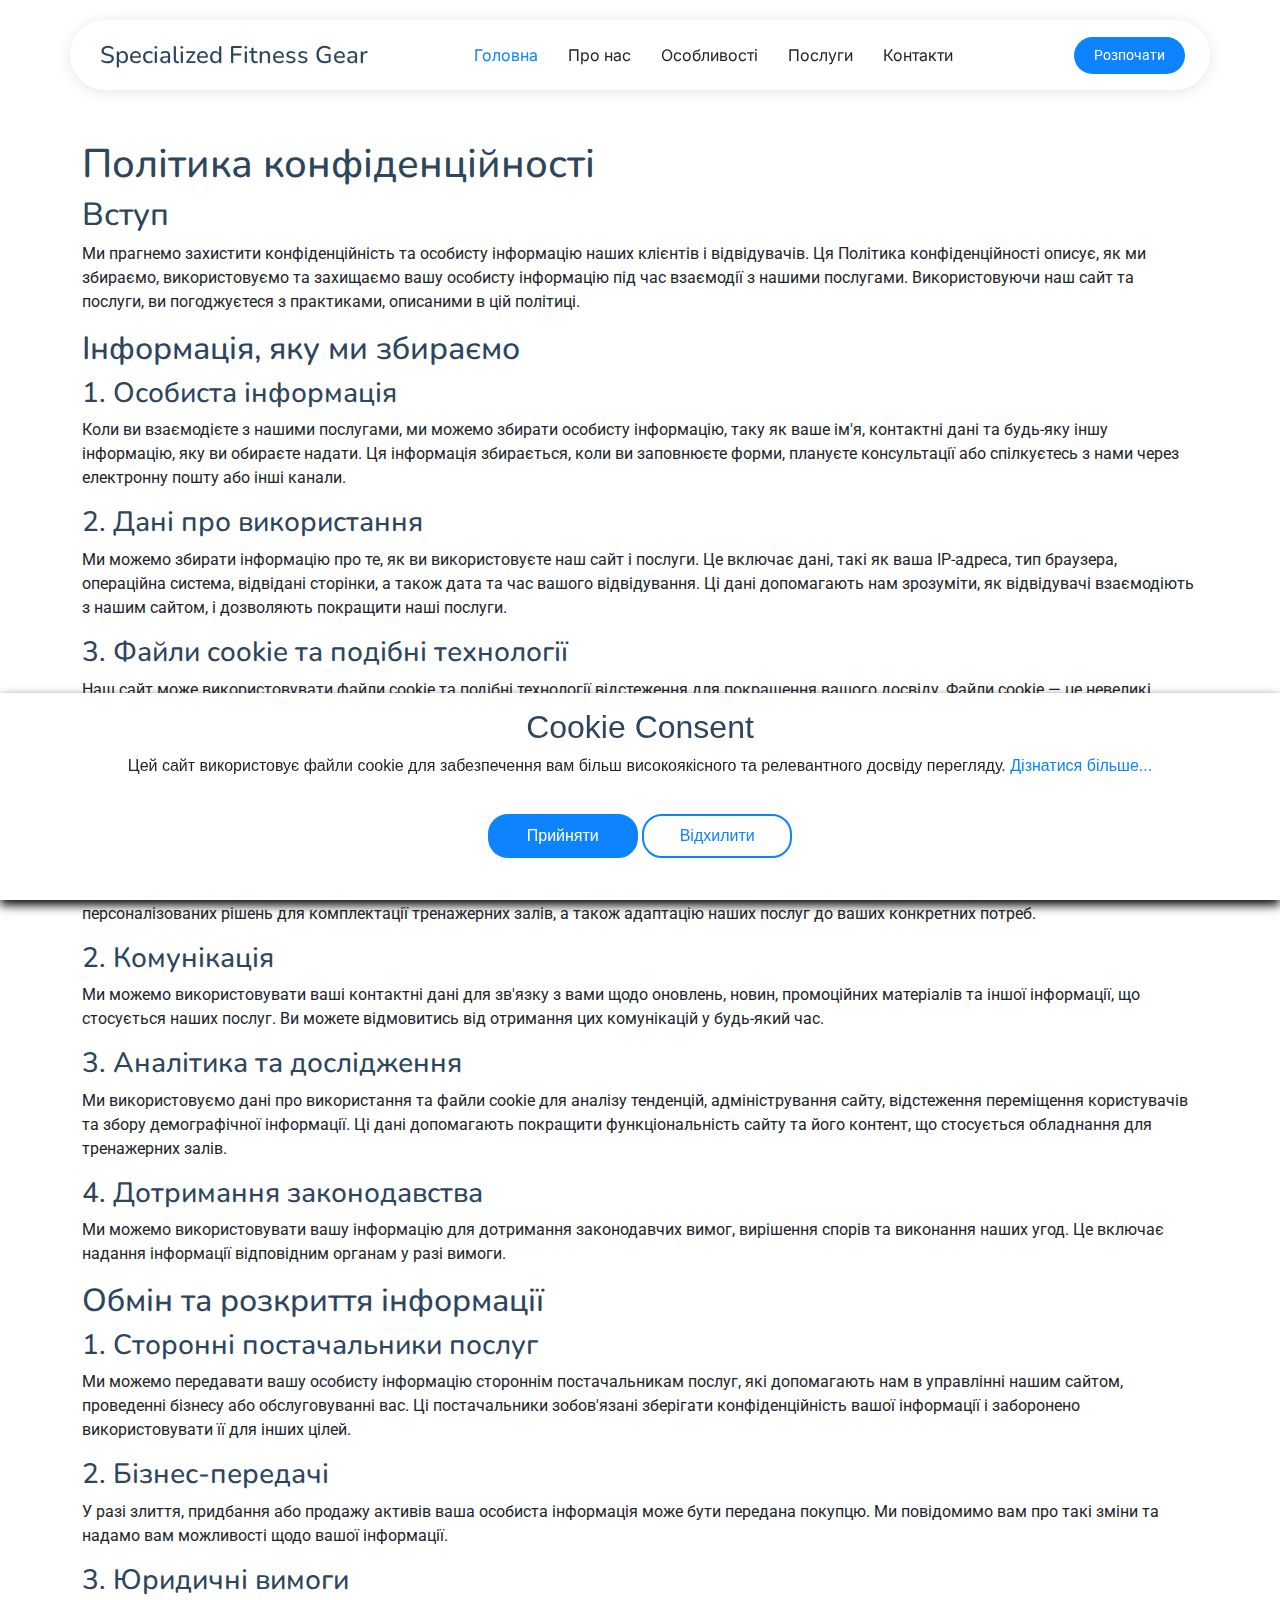
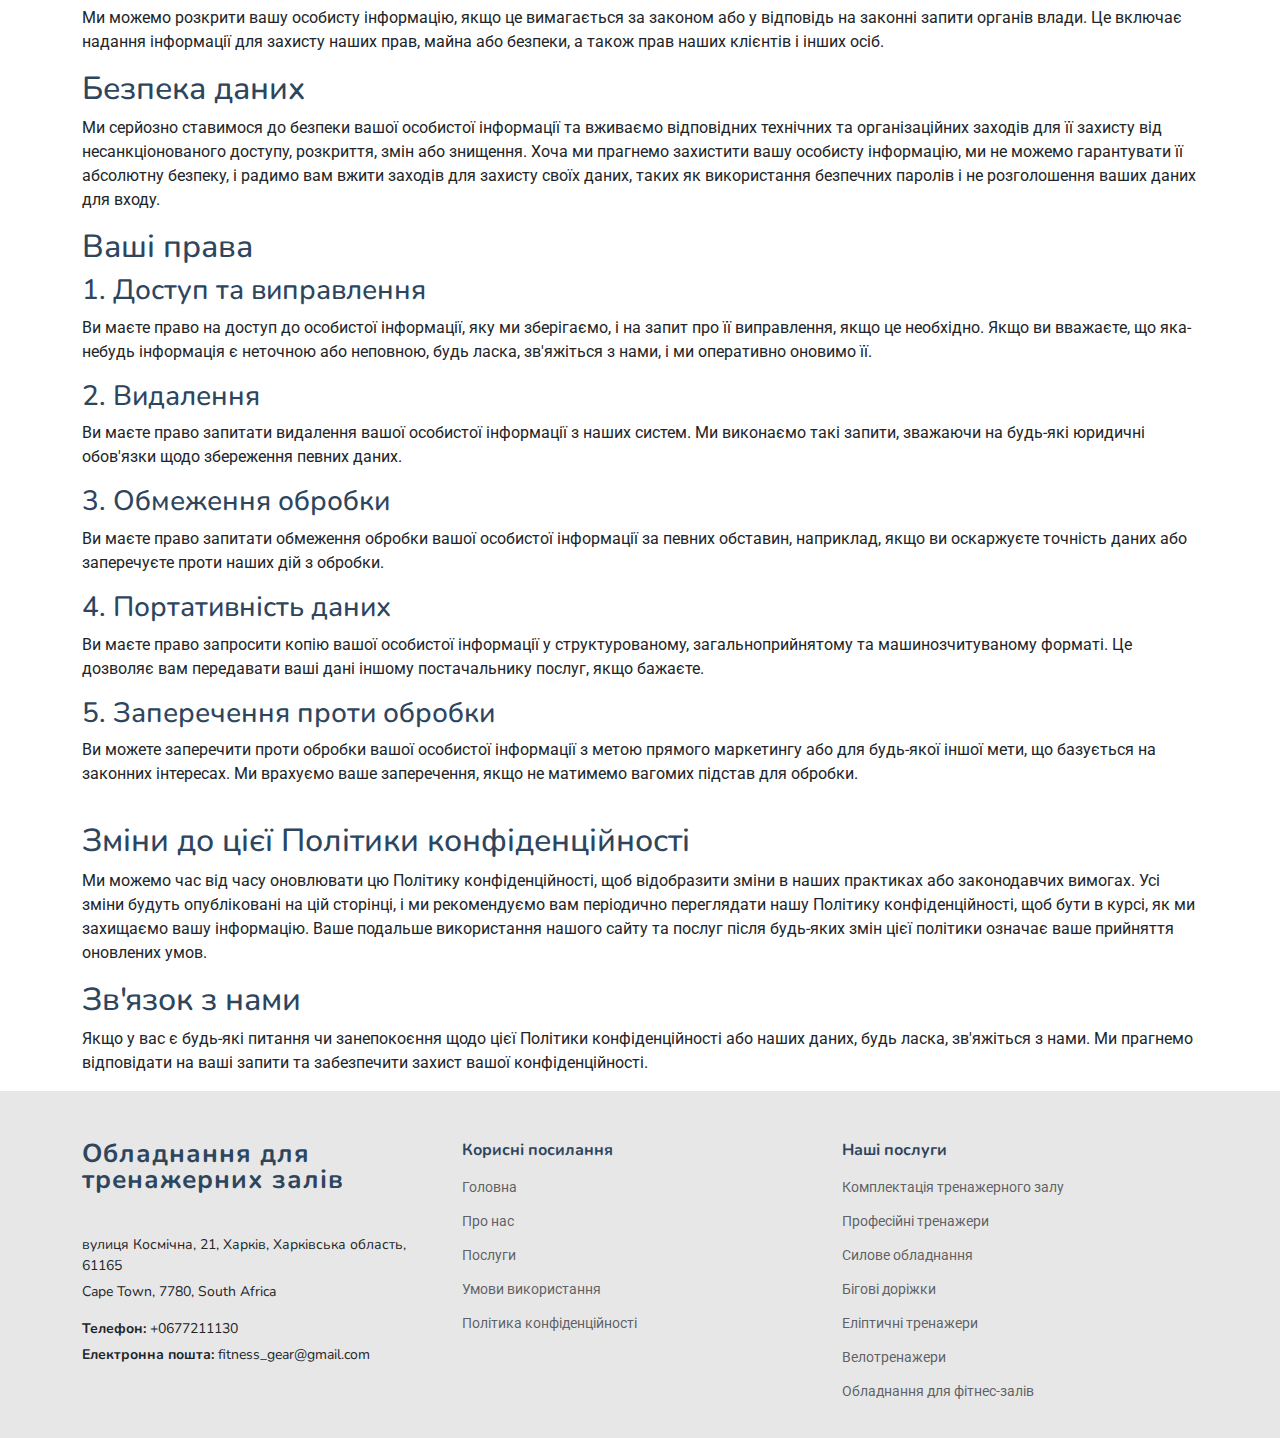
==== privacy-policy.html @ dc26bc57 "WIP" ====
<!DOCTYPE html>
<html lang="en">
    <head>
        <meta charset="utf-8" />
        <meta content="width=device-width, initial-scale=1.0" name="viewport" />
        <title>Specialized Fitness Gear</title>
        <meta name="description" content="" />
        <meta name="keywords" content="" />

        <!-- Favicons -->
        <link href="assets/img/favicon.png" rel="icon" />
        <link href="assets/img/apple-touch-icon.png" rel="apple-touch-icon" />

        <!-- Fonts -->
        <link href="https://fonts.googleapis.com" rel="preconnect" />
        <link href="https://fonts.gstatic.com" rel="preconnect" crossorigin />
        <link
            href="https://fonts.googleapis.com/css2?family=Roboto:ital,wght@0,100;0,300;0,400;0,500;0,700;0,900;1,100;1,300;1,400;1,500;1,700;1,900&family=Inter:wght@100;200;300;400;500;600;700;800;900&family=Nunito:ital,wght@0,200;0,300;0,400;0,500;0,600;0,700;0,800;0,900;1,200;1,300;1,400;1,500;1,600;1,700;1,800;1,900&display=swap"
            rel="stylesheet"
        />

        <!-- Vendor CSS Files -->
        <link
            href="assets/vendor/bootstrap/css/bootstrap.min.css"
            rel="stylesheet"
        />
        <link
            href="assets/vendor/bootstrap-icons/bootstrap-icons.css"
            rel="stylesheet"
        />
        <link href="assets/vendor/aos/aos.css" rel="stylesheet" />
        <link
            href="assets/vendor/glightbox/css/glightbox.min.css"
            rel="stylesheet"
        />
        <link
            href="assets/vendor/swiper/swiper-bundle.min.css"
            rel="stylesheet"
        />

        <!-- Main CSS File -->
        <link href="assets/css/main.css" rel="stylesheet" />
    </head>

    <body class="index-page">
        <header id="header" class="header d-flex align-items-center fixed-top">
            <div
                class="header-container container-fluid container-xl position-relative d-flex align-items-center justify-content-between"
            >
                <a
                    href="index.html"
                    class="logo d-flex align-items-center me-auto me-xl-0"
                >
                    <!-- Uncomment the line below if you also wish to use an image logo -->
                    <!-- <img src="assets/img/logo.png" alt=""> -->
                    <h1 class="sitename">Specialized Fitness Gear</h1>
                </a>

                <nav id="navmenu" class="navmenu">
                    <ul>
                        <li><a href="#hero" class="active">Головна</a></li>
                        <li><a href="#about">Про нас</a></li>
                        <li><a href="#features">Особливості</a></li>
                        <li><a href="#services">Послуги</a></li>
                        <li><a href="#contact">Контакти</a></li>
                    </ul>
                    <i class="mobile-nav-toggle d-xl-none bi bi-list"></i>
                </nav>

                <a class="btn-getstarted" href="index.html#about">Розпочати</a>
            </div>
        </header>

        <main>
            <article
                class="container additional-wrapper"
                style="margin-top: 120px"
            >
                <div class="page__content" style="padding: 20px 0px">
                    <h1>Політика конфіденційності</h1>
                    <h2>Вступ</h2>
                    <p>
                        Ми прагнемо захистити конфіденційність та особисту
                        інформацію наших клієнтів і відвідувачів. Ця Політика
                        конфіденційності описує, як ми збираємо, використовуємо
                        та захищаємо вашу особисту інформацію під час взаємодії
                        з нашими послугами. Використовуючи наш сайт та послуги,
                        ви погоджуєтеся з практиками, описаними в цій політиці.
                    </p>

                    <h2>Інформація, яку ми збираємо</h2>
                    <h3>1. Особиста інформація</h3>
                    <p>
                        Коли ви взаємодієте з нашими послугами, ми можемо
                        збирати особисту інформацію, таку як ваше ім'я,
                        контактні дані та будь-яку іншу інформацію, яку ви
                        обираєте надати. Ця інформація збирається, коли ви
                        заповнюєте форми, плануєте консультації або спілкуєтесь
                        з нами через електронну пошту або інші канали.
                    </p>

                    <h3>2. Дані про використання</h3>
                    <p>
                        Ми можемо збирати інформацію про те, як ви
                        використовуєте наш сайт і послуги. Це включає дані, такі
                        як ваша IP-адреса, тип браузера, операційна система,
                        відвідані сторінки, а також дата та час вашого
                        відвідування. Ці дані допомагають нам зрозуміти, як
                        відвідувачі взаємодіють з нашим сайтом, і дозволяють
                        покращити наші послуги.
                    </p>

                    <h3>3. Файли cookie та подібні технології</h3>
                    <p>
                        Наш сайт може використовувати файли cookie та подібні
                        технології відстеження для покращення вашого досвіду.
                        Файли cookie — це невеликі файли даних, які зберігаються
                        на вашому пристрої і допомагають нам запам'ятовувати
                        ваші уподобання та розуміти, як ви використовуєте наш
                        сайт. Ви можете контролювати використання файлів cookie
                        через налаштування браузера, але вимкнення їх може
                        вплинути на можливість використовувати певні функції
                        сайту.
                    </p>

                    <h2>Як ми використовуємо вашу інформацію</h2>
                    <h3>1. Надання та покращення послуг</h3>
                    <p>
                        Ми використовуємо вашу особисту інформацію для надання
                        та покращення наших послуг. Це включає відповідь на
                        запити, пропозицію персоналізованих рішень для
                        комплектації тренажерних залів, а також адаптацію наших
                        послуг до ваших конкретних потреб.
                    </p>

                    <h3>2. Комунікація</h3>
                    <p>
                        Ми можемо використовувати ваші контактні дані для
                        зв'язку з вами щодо оновлень, новин, промоційних
                        матеріалів та іншої інформації, що стосується наших
                        послуг. Ви можете відмовитись від отримання цих
                        комунікацій у будь-який час.
                    </p>

                    <h3>3. Аналітика та дослідження</h3>
                    <p>
                        Ми використовуємо дані про використання та файли cookie
                        для аналізу тенденцій, адміністрування сайту,
                        відстеження переміщення користувачів та збору
                        демографічної інформації. Ці дані допомагають покращити
                        функціональність сайту та його контент, що стосується
                        обладнання для тренажерних залів.
                    </p>

                    <h3>4. Дотримання законодавства</h3>
                    <p>
                        Ми можемо використовувати вашу інформацію для дотримання
                        законодавчих вимог, вирішення спорів та виконання наших
                        угод. Це включає надання інформації відповідним органам
                        у разі вимоги.
                    </p>

                    <h2>Обмін та розкриття інформації</h2>
                    <h3>1. Сторонні постачальники послуг</h3>
                    <p>
                        Ми можемо передавати вашу особисту інформацію стороннім
                        постачальникам послуг, які допомагають нам в управлінні
                        нашим сайтом, проведенні бізнесу або обслуговуванні вас.
                        Ці постачальники зобов'язані зберігати конфіденційність
                        вашої інформації і заборонено використовувати її для
                        інших цілей.
                    </p>

                    <h3>2. Бізнес-передачі</h3>
                    <p>
                        У разі злиття, придбання або продажу активів ваша
                        особиста інформація може бути передана покупцю. Ми
                        повідомимо вам про такі зміни та надамо вам можливості
                        щодо вашої інформації.
                    </p>

                    <h3>3. Юридичні вимоги</h3>
                    <p>
                        Ми можемо розкрити вашу особисту інформацію, якщо це
                        вимагається за законом або у відповідь на законні запити
                        органів влади. Це включає надання інформації для захисту
                        наших прав, майна або безпеки, а також прав наших
                        клієнтів і інших осіб.
                    </p>

                    <h2>Безпека даних</h2>
                    <p>
                        Ми серйозно ставимося до безпеки вашої особистої
                        інформації та вживаємо відповідних технічних та
                        організаційних заходів для її захисту від
                        несанкціонованого доступу, розкриття, змін або знищення.
                        Хоча ми прагнемо захистити вашу особисту інформацію, ми
                        не можемо гарантувати її абсолютну безпеку, і радимо вам
                        вжити заходів для захисту своїх даних, таких як
                        використання безпечних паролів і не розголошення ваших
                        даних для входу.
                    </p>

                    <h2>Ваші права</h2>
                    <h3>1. Доступ та виправлення</h3>
                    <p>
                        Ви маєте право на доступ до особистої інформації, яку ми
                        зберігаємо, і на запит про її виправлення, якщо це
                        необхідно. Якщо ви вважаєте, що яка-небудь інформація є
                        неточною або неповною, будь ласка, зв'яжіться з нами, і
                        ми оперативно оновимо її.
                    </p>

                    <h3>2. Видалення</h3>
                    <p>
                        Ви маєте право запитати видалення вашої особистої
                        інформації з наших систем. Ми виконаємо такі запити,
                        зважаючи на будь-які юридичні обов'язки щодо збереження
                        певних даних.
                    </p>

                    <h3>3. Обмеження обробки</h3>
                    <p>
                        Ви маєте право запитати обмеження обробки вашої
                        особистої інформації за певних обставин, наприклад, якщо
                        ви оскаржуєте точність даних або заперечуєте проти наших
                        дій з обробки.
                    </p>

                    <h3>4. Портативність даних</h3>
                    <p>
                        Ви маєте право запросити копію вашої особистої
                        інформації у структурованому, загальноприйнятому та
                        машинозчитуваному форматі. Це дозволяє вам передавати
                        ваші дані іншому постачальнику послуг, якщо бажаєте.
                    </p>

                    <h3>5. Заперечення проти обробки</h3>
                    <p>
                        Ви можете заперечити проти обробки вашої особистої
                        інформації з метою прямого маркетингу або для будь-якої
                        іншої мети, що базується на законних інтересах. Ми
                        врахуємо ваше заперечення, якщо не матимемо вагомих
                        підстав для обробки.
                    </p>
                </div>

                <h2>Зміни до цієї Політики конфіденційності</h2>
                <p>
                    Ми можемо час від часу оновлювати цю Політику
                    конфіденційності, щоб відобразити зміни в наших практиках
                    або законодавчих вимогах. Усі зміни будуть опубліковані на
                    цій сторінці, і ми рекомендуємо вам періодично переглядати
                    нашу Політику конфіденційності, щоб бути в курсі, як ми
                    захищаємо вашу інформацію. Ваше подальше використання нашого
                    сайту та послуг після будь-яких змін цієї політики означає
                    ваше прийняття оновлених умов.
                </p>

                <h2>Зв'язок з нами</h2>
                <p>
                    Якщо у вас є будь-які питання чи занепокоєння щодо цієї
                    Політики конфіденційності або наших даних, будь ласка,
                    зв'яжіться з нами. Ми прагнемо відповідати на ваші запити та
                    забезпечити захист вашої конфіденційності.
                </p>
            </article>
        </main>

        <footer id="footer" class="footer" style="background: #e8e7e7">
            <div class="container footer-top">
                <div class="row gy-4">
                    <div class="col-lg-4 col-md-6 footer-about">
                        <a
                            href="index.html"
                            class="logo d-flex align-items-center"
                        >
                            <span class="sitename"
                                >Обладнання для тренажерних залів</span
                            >
                        </a>
                        <div class="footer-contact pt-3">
                            <p>
                                вулиця Космічна, 21, Харків, Харківська область,
                                61165
                            </p>
                            <p>Cape Town, 7780, South Africa</p>
                            <p class="mt-3">
                                <strong>Телефон:</strong>
                                <span>+0677211130</span>
                            </p>
                            <p>
                                <strong>Електронна пошта:</strong>
                                <span>fitness_gear@gmail.com</span>
                            </p>
                        </div>
                    </div>

                    <div class="col-lg-4 col-md-6 footer-links">
                        <h4>Корисні посилання</h4>
                        <ul>
                            <li><a href="index.html">Головна</a></li>
                            <li><a href="index.html#about">Про нас</a></li>
                            <li><a href="index.html#services">Послуги</a></li>
                            <li>
                                <a href="terms-of-use.html"
                                    >Умови використання</a
                                >
                            </li>
                            <li>
                                <a href="privacy-policy.html"
                                    >Політика конфіденційності</a
                                >
                            </li>
                        </ul>
                    </div>

                    <div class="col-lg-4 col-md-6 footer-links">
                        <h4>Наші послуги</h4>
                        <ul>
                            <li>
                                <a href="#">Комплектація тренажерного залу</a>
                            </li>
                            <li><a href="#">Професійні тренажери</a></li>
                            <li><a href="#">Силове обладнання</a></li>
                            <li><a href="#">Бігові доріжки</a></li>
                            <li><a href="#">Еліптичні тренажери</a></li>
                            <li><a href="#">Велотренажери</a></li>
                            <li><a href="#">Обладнання для фітнес-залів</a></li>
                        </ul>
                    </div>
                </div>
            </div>
        </footer>

        <!-- Cookie banner -->
        <div class="cookie-wrapper show">
            <div>
                <i class="bx bx-cookie"></i>
                <h2 style="text-align: center">Cookie Consent</h2>
            </div>

            <div class="data">
                <p>
                    Цей сайт використовує файли cookie для забезпечення вам
                    більш високоякісного та релевантного досвіду перегляду.
                    <a href="privacy-policy.html">Дізнатися більше...</a>
                </p>
            </div>

            <div class="buttons">
                <button class="cookie-button" id="acceptBtn">Прийняти</button>
                <button class="cookie-button" id="declineBtn">Відхилити</button>
            </div>
        </div>
        <!-- End Cookie banner -->

        <!-- Scroll Top -->
        <a
            href="#"
            id="scroll-top"
            class="scroll-top d-flex align-items-center justify-content-center"
            ><i class="bi bi-arrow-up-short"></i
        ></a>

        <!-- Vendor JS Files -->
        <script src="assets/vendor/bootstrap/js/bootstrap.bundle.min.js"></script>
        <script src="assets/vendor/php-email-form/validate.js"></script>
        <script src="assets/vendor/aos/aos.js"></script>
        <script src="assets/vendor/glightbox/js/glightbox.min.js"></script>
        <script src="assets/vendor/swiper/swiper-bundle.min.js"></script>
        <script src="assets/vendor/purecounter/purecounter_vanilla.js"></script>

        <!-- Main JS File -->
        <script src="assets/js/main.js"></script>
        <script src="assets/js/cookiebanner.js"></script>
    </body>
</html>
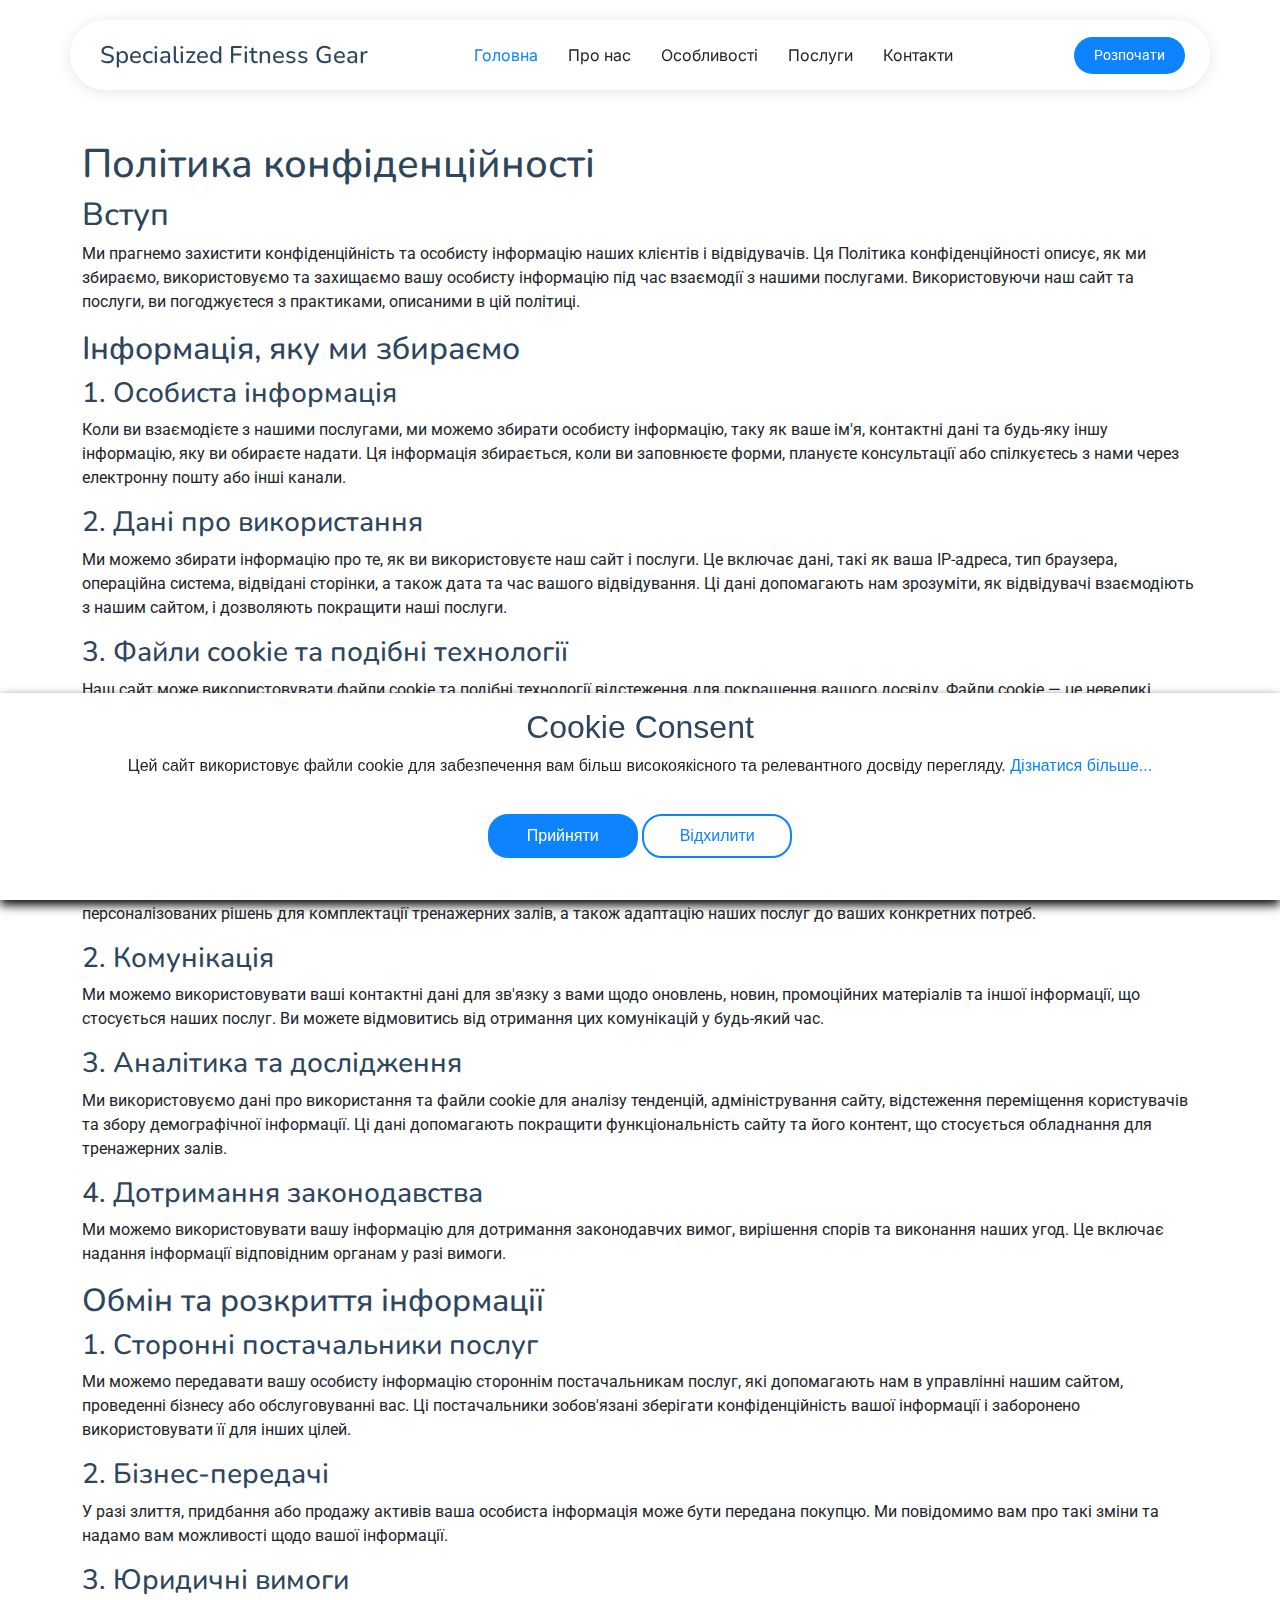
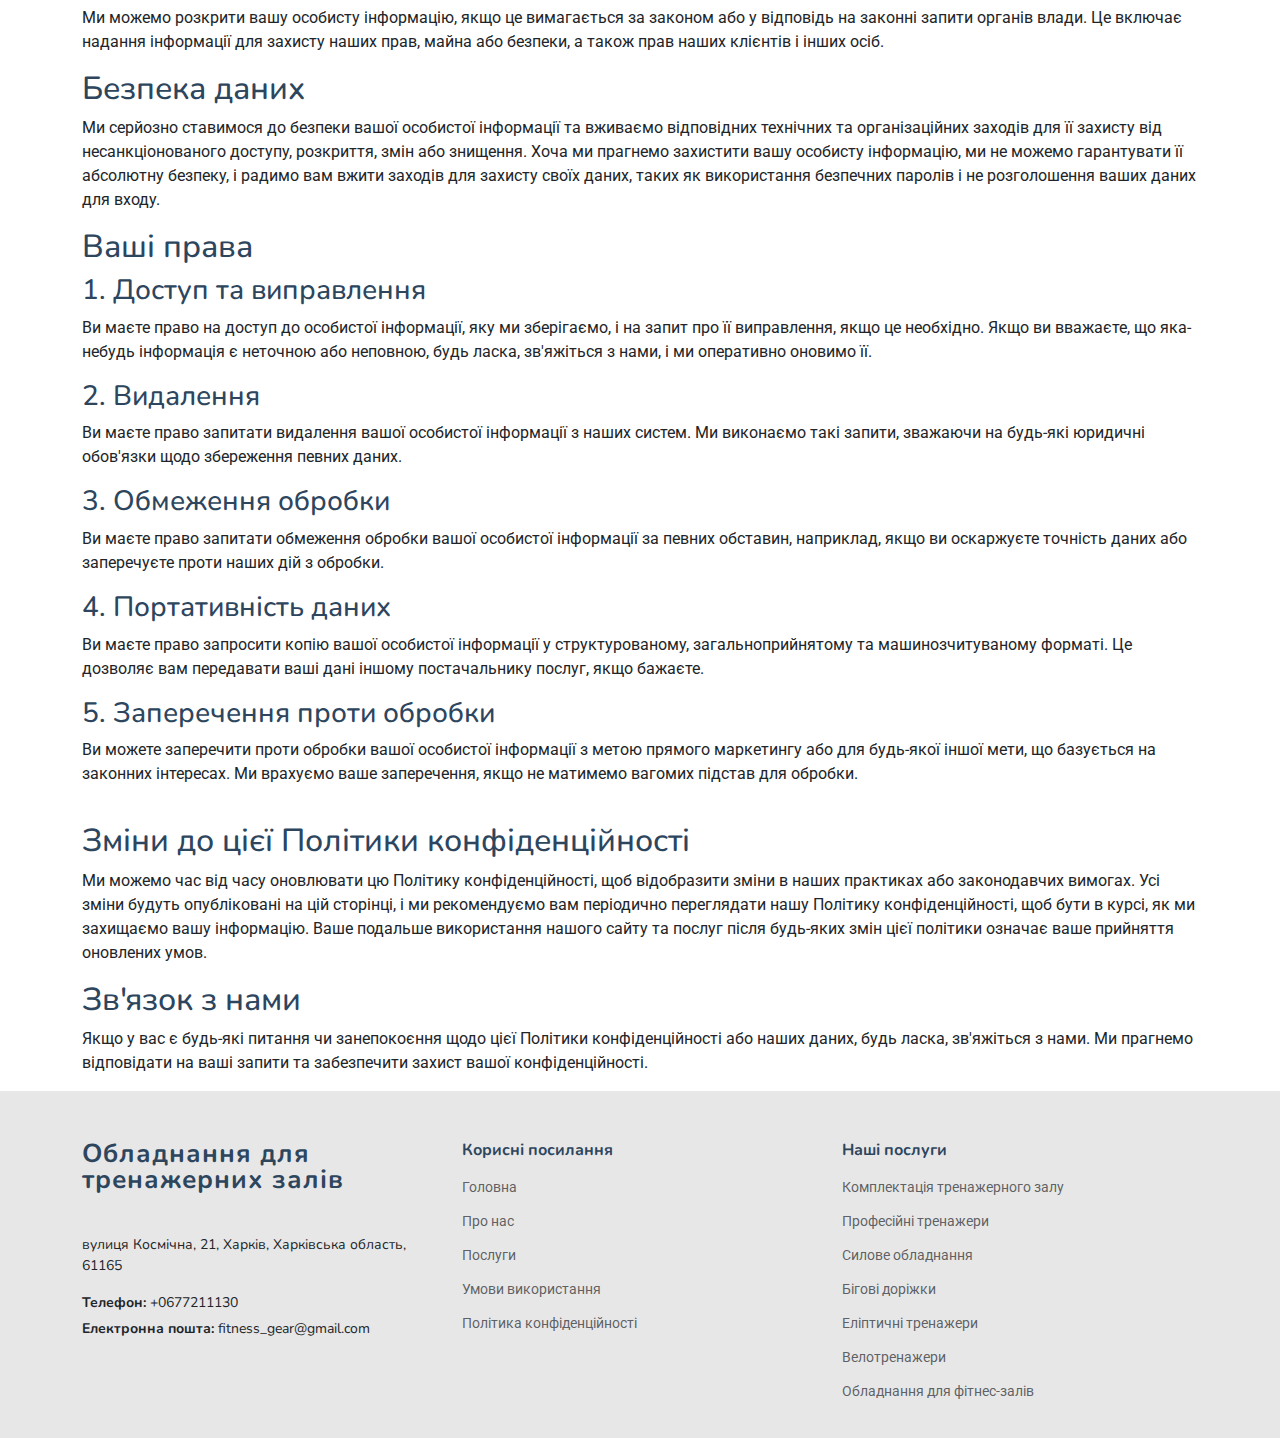
==== commit 01a71b35: "WIP" ====
--- a/privacy-policy.html
+++ b/privacy-policy.html
@@ -284,7 +284,6 @@
                                 вулиця Космічна, 21, Харків, Харківська область,
                                 61165
                             </p>
-                            <p>Cape Town, 7780, South Africa</p>
                             <p class="mt-3">
                                 <strong>Телефон:</strong>
                                 <span>+0677211130</span>
